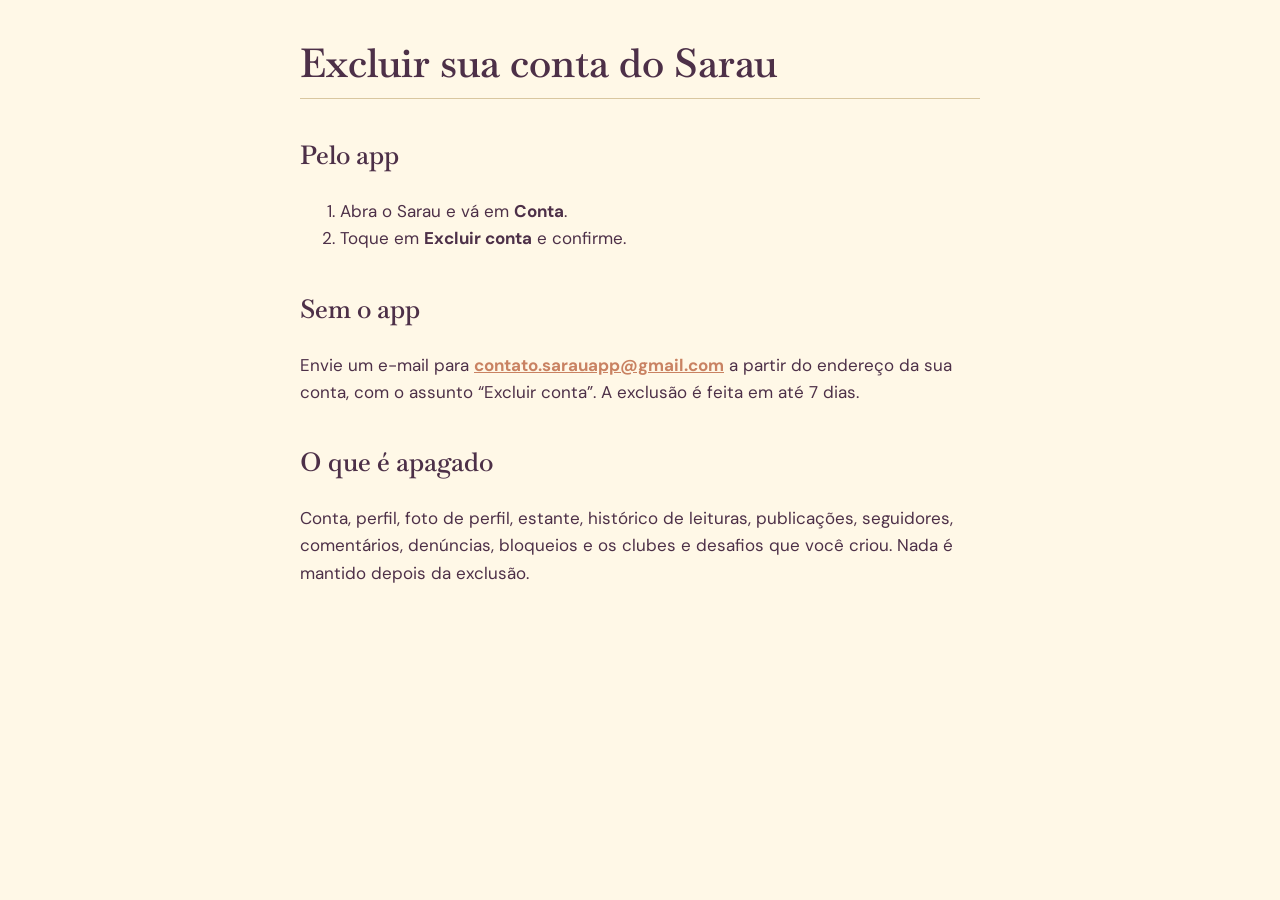
==== excluir-conta.html @ 99bb4445 "Add files via upload" ====
<!doctype html><html lang="pt-BR"><head><meta charset="utf-8"><meta name="viewport" content="width=device-width,initial-scale=1">
<title>Excluir conta · Sarau</title>
<link href="https://fonts.googleapis.com/css2?family=Baskervville:wght@600&family=DM+Sans:wght@400;500&display=swap" rel="stylesheet">
<link rel="stylesheet" href="estilo.css"></head><body><main>
<h1>Excluir sua conta do Sarau</h1>
<h2>Pelo app</h2>
<ol><li>Abra o Sarau e vá em <strong>Conta</strong>.</li><li>Toque em <strong>Excluir conta</strong> e confirme.</li></ol>
<h2>Sem o app</h2>
<p>Envie um e-mail para <a href="mailto:contato.sarauapp@gmail.com?subject=Excluir%20conta"><strong>contato.sarauapp@gmail.com</strong></a> a partir do endereço da sua conta, com o assunto “Excluir conta”. A exclusão é feita em até 7 dias.</p>
<h2>O que é apagado</h2>
<p>Conta, perfil, foto de perfil, estante, histórico de leituras, publicações, seguidores, comentários, denúncias, bloqueios e os clubes e desafios que você criou. Nada é mantido depois da exclusão.</p>
</main></body></html>
---- estilo.css ----
body{margin:0;background:#FFF8E7;color:#4D3048;font:17px/1.6 "DM Sans",system-ui,sans-serif}
main{max-width:680px;margin:0 auto;padding:40px 24px 80px}
h1,h2{font-family:Baskervville,Georgia,serif;font-weight:600;color:#4D3048}
h1{font-size:40px;line-height:1.15;margin:0 0 8px;border-bottom:1px solid #D9C7A0;padding-bottom:12px}
h2{font-size:26px;margin-top:36px}
a{color:#C98262}.botao{display:inline-block;background:#4D3048;color:#FFF8E7;padding:14px 22px;border-radius:10px;text-decoration:none}
.codigo{font-size:34px;letter-spacing:8px;font-weight:700}
table{width:100%;border-collapse:collapse;margin:16px 0;font-size:15px}th,td{border:1px solid #D9C7A0;padding:8px 10px;text-align:left;vertical-align:top}th{background:#F8ECD8}
@media(max-width:600px){table{display:block;overflow-x:auto}}
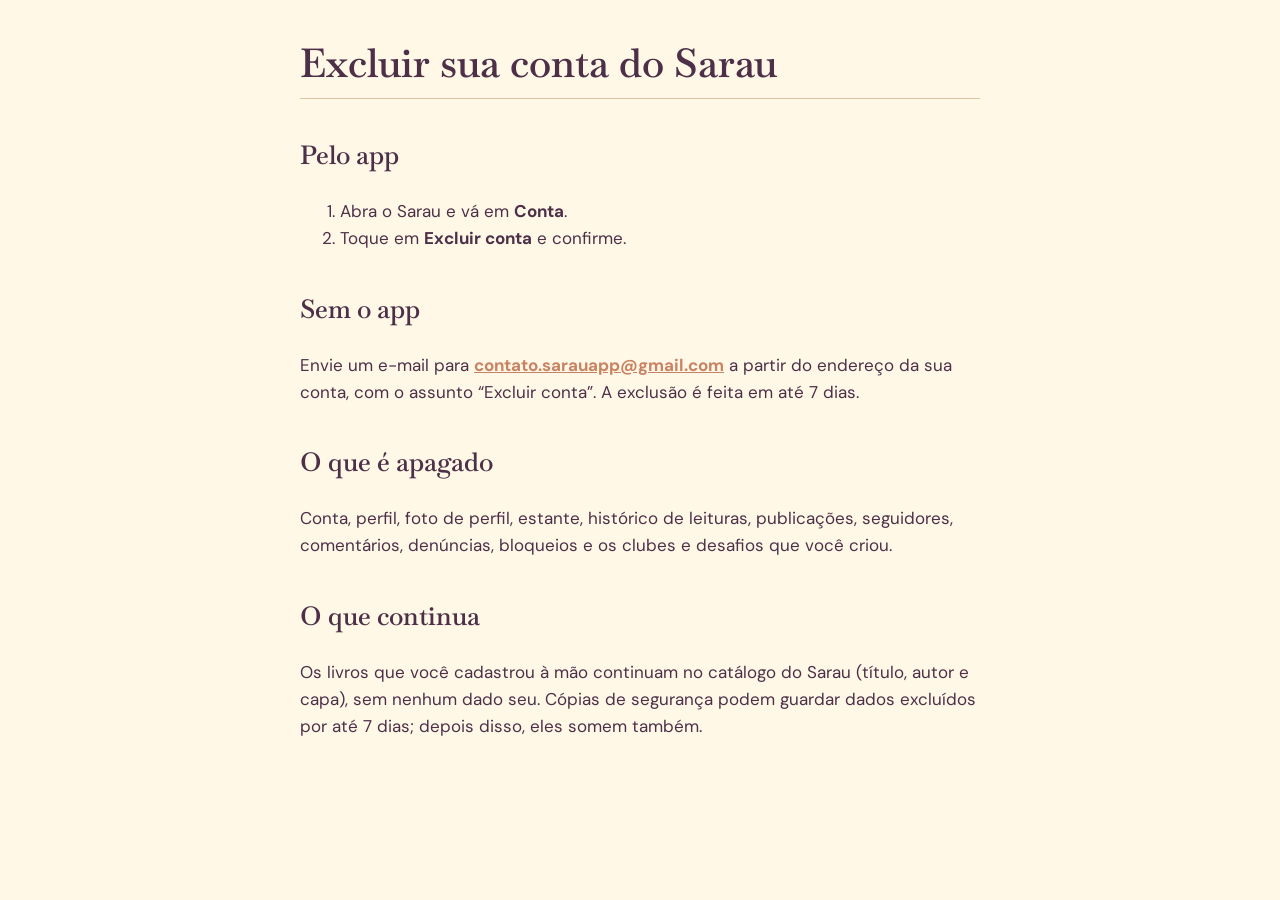
==== commit d13ee7c0: "Add files via upload" ====
--- a/excluir-conta.html
+++ b/excluir-conta.html
@@ -8,5 +8,7 @@
 <h2>Sem o app</h2>
 <p>Envie um e-mail para <a href="mailto:contato.sarauapp@gmail.com?subject=Excluir%20conta"><strong>contato.sarauapp@gmail.com</strong></a> a partir do endereço da sua conta, com o assunto “Excluir conta”. A exclusão é feita em até 7 dias.</p>
 <h2>O que é apagado</h2>
-<p>Conta, perfil, foto de perfil, estante, histórico de leituras, publicações, seguidores, comentários, denúncias, bloqueios e os clubes e desafios que você criou. Nada é mantido depois da exclusão.</p>
+<p>Conta, perfil, foto de perfil, estante, histórico de leituras, publicações, seguidores, comentários, denúncias, bloqueios e os clubes e desafios que você criou.</p>
+<h2>O que continua</h2>
+<p>Os livros que você cadastrou à mão continuam no catálogo do Sarau (título, autor e capa), sem nenhum dado seu. Cópias de segurança podem guardar dados excluídos por até 7 dias; depois disso, eles somem também.</p>
 </main></body></html>
